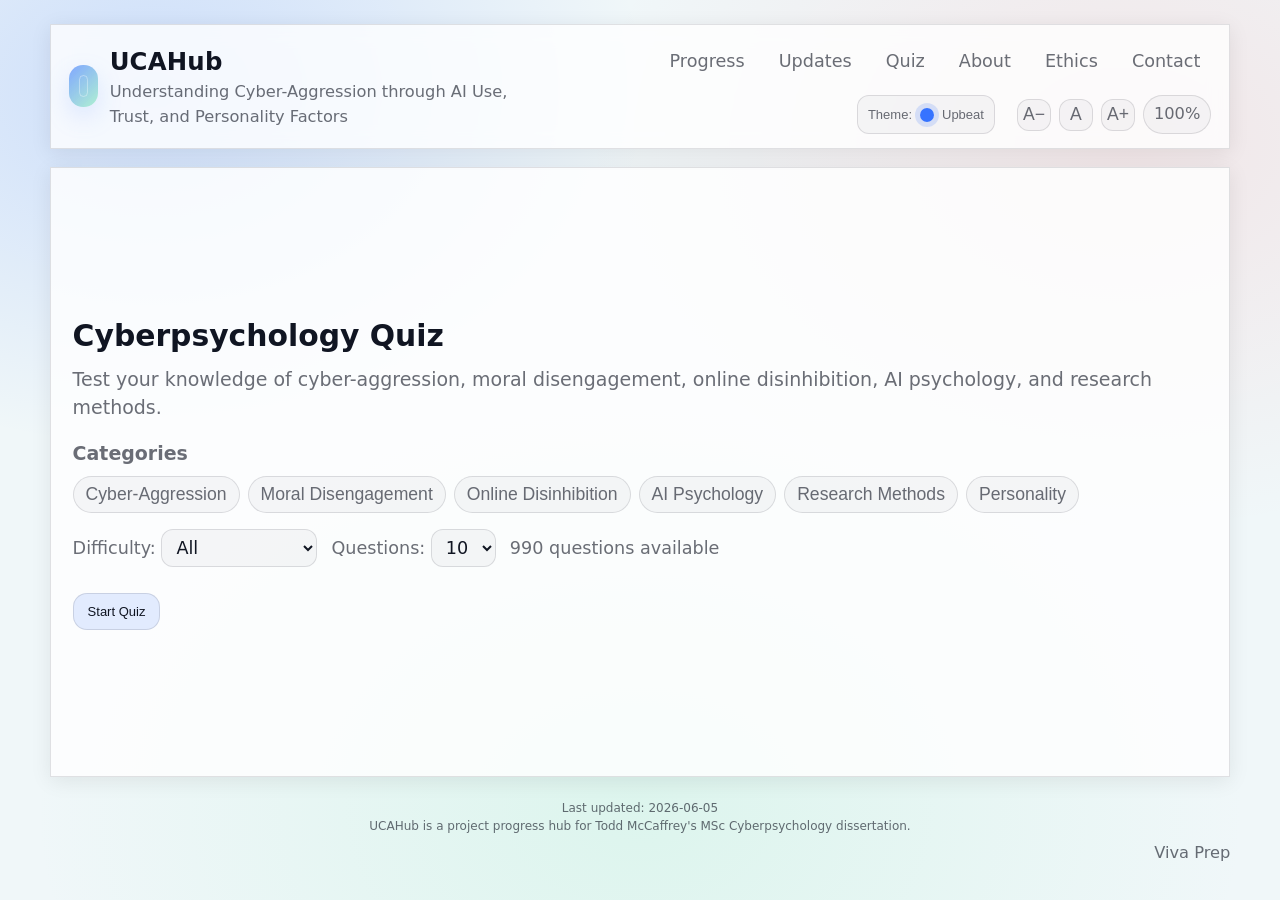
==== quiz/index.html @ efbc4392 "Quiz: card fills full viewport height + larger fluid fonts Centering still left dead space. Make the" ====
<!doctype html>
<html lang="en">
<head>
  <meta charset="utf-8">
  <meta name="viewport" content="width=device-width, initial-scale=1">
  <meta name="description" content="UCAHub Cyberpsychology Quiz — test your knowledge of cyber-aggression, moral disengagement, online disinhibition, and research methods.">
  <title>Quiz — UCAHub</title>
  <link rel="stylesheet" href="/assets/style.css">
  <script src="/assets/app.js" defer></script>
  <script src="/quiz/prep-quiz.js" defer></script>
  <script src="/quiz/viva-quiz.js" defer></script>
  <script src="/quiz/viva-canonical.js" defer></script>
  <style>
    /* ==================== QUIZ STYLES ==================== */
    /* Stretch the quiz to fill the window — no fixed column cap. */
    .container{max-width:96vw}

    /* Fill the full viewport height: header pinned top, footer bottom,
       quiz card stretches to fill the space between, content centred inside. */
    .dim-wrap{min-height:100vh; display:flex; flex-direction:column}
    .dim-wrap > main{flex:1 1 auto; display:flex}
    .quiz-wrap{width:100%; margin-top:0; display:flex; flex-direction:column}

    .quiz-wrap{
      margin-top:18px;
      padding:24px 22px;
      border-radius:var(--radius);
      border:1px solid var(--line);
      background:var(--card);
      box-shadow:var(--shadow);
    }
    .quiz-wrap h2{margin:0 0 6px;font-size:1.375rem}
    .quiz-wrap p.subtitle{margin:0 0 18px;color:var(--muted);font-size:0.875rem}

    /* Viva banner */
    .viva-banner{
      display:none;
      margin-bottom:16px;
      padding:10px 14px;
      border-radius:14px;
      background:linear-gradient(135deg,rgba(151,237,195,.15),rgba(122,162,255,.10));
      border-left:4px solid rgba(151,237,195,.8);
      font-size:0.875rem;
      color:var(--text);
    }
    .viva-banner.active{display:block}

    /* Category chips */
    .chip-group{
      display:flex;flex-wrap:wrap;gap:8px;margin-bottom:16px;
    }
    .chip{
      padding:7px 12px;
      border-radius:999px;
      border:1px solid var(--control-border);
      background:var(--control-bg);
      color:var(--muted);
      font-size:0.8125rem;
      cursor:pointer;
      user-select:none;
      transition:background .15s,color .15s,border-color .15s;
    }
    .chip:hover{
      color:var(--text);
      border-color:var(--control-hover-border);
      background:var(--control-hover-bg);
    }
    .chip.selected{
      background:var(--btn-bg);
      border-color:var(--accent);
      color:var(--text);
    }

    /* Filter row */
    .filter-row{
      display:flex;flex-wrap:wrap;gap:14px;align-items:center;margin-bottom:18px;
    }
    .filter-row label{
      font-size:0.8125rem;color:var(--muted);
    }
    .filter-row select{
      padding:7px 10px;
      border-radius:12px;
      border:1px solid var(--control-border);
      background:var(--control-bg);
      color:var(--text);
      font-size:0.8125rem;
      cursor:pointer;
      font-family:inherit;
    }
    .filter-row select:focus{
      outline:2px solid rgba(122,162,255,.55);
      outline-offset:2px;
    }

    /* Start / action buttons */
    .quiz-actions{
      display:flex;flex-wrap:wrap;gap:10px;margin-top:8px;
    }

    /* Progress bar */
    .progress-bar-wrap{
      margin-bottom:18px;
    }
    .progress-info{
      display:flex;justify-content:space-between;align-items:center;
      margin-bottom:6px;font-size:0.8125rem;color:var(--muted);
    }
    .progress-track{
      height:6px;
      border-radius:999px;
      background:var(--control-bg);
      border:1px solid var(--control-border);
      overflow:hidden;
    }
    .progress-fill{
      height:100%;
      border-radius:999px;
      background:var(--accent);
      transition:width .3s ease;
    }

    /* Question */
    .question-text{
      font-size:1.125rem;
      line-height:1.5;
      margin:0 0 18px;
      color:var(--text);
    }
    .question-meta{
      display:flex;flex-wrap:wrap;gap:8px;margin-bottom:14px;
    }
    .q-badge{
      font-size:11px;padding:4px 8px;border-radius:999px;
      border:1px solid var(--control-border);
      background:var(--control-bg);color:var(--muted);
    }

    /* Answer options */
    .options-list{
      list-style:none;padding:0;margin:0 0 4px;
      display:flex;flex-direction:column;gap:8px;
    }
    .option-btn{
      display:block;width:100%;text-align:left;
      padding:12px 14px;
      border-radius:14px;
      border:1px solid var(--control-border);
      background:var(--control-bg);
      color:var(--text);
      font-size:0.9375rem;
      cursor:pointer;
      font-family:inherit;
      line-height:1.4;
      transition:background .15s,border-color .15s;
    }
    .option-btn:hover:not(.locked){
      background:var(--control-hover-bg);
      border-color:var(--control-hover-border);
    }
    .option-btn.correct{
      background:rgba(151,237,195,.15);
      border-color:rgba(151,237,195,.5);
      color:var(--text);
    }
    .option-btn.incorrect{
      background:rgba(255,80,80,.12);
      border-color:rgba(255,80,80,.4);
      color:var(--text);
    }
    .option-btn.locked{cursor:default}

    /* Short answer */
    .short-answer-wrap{margin-bottom:4px}
    .short-answer-note{
      font-size:0.8125rem;color:var(--muted);margin:0 0 12px;
      font-style:italic;
    }

    /* Feedback card */
    .feedback-card{
      margin-top:16px;
      padding:16px 18px;
      border-radius:14px;
      border:1px solid var(--line);
      background:var(--control-bg);
    }
    .feedback-card .result-icon{
      font-size:1.25rem;margin-bottom:6px;display:block;
    }
    .feedback-card .explanation{
      font-size:0.875rem;color:var(--muted);line-height:1.5;
      margin:8px 0;
    }
    .feedback-card .reference{
      font-size:0.75rem;color:var(--muted);font-style:italic;
      margin:8px 0 0;opacity:.8;
    }

    /* Results screen */
    .results-header{
      text-align:center;margin-bottom:24px;
    }
    .score-big{
      font-size:3rem;font-weight:700;color:var(--text);
      line-height:1.1;
    }
    .score-label{
      font-size:0.875rem;color:var(--muted);margin-top:4px;
    }
    .breakdown{
      margin:0 0 20px;
    }
    .breakdown h3{
      margin:0 0 10px;font-size:1rem;color:var(--text);
    }
    .breakdown-list{
      list-style:none;padding:0;margin:0;
      display:flex;flex-direction:column;gap:6px;
    }
    .breakdown-item{
      display:flex;justify-content:space-between;align-items:center;
      padding:8px 12px;
      border-radius:12px;
      border:1px solid var(--control-border);
      background:var(--control-bg);
      font-size:0.8125rem;
    }
    .breakdown-item .cat-name{color:var(--text);text-transform:capitalize}
    .breakdown-item .cat-score{color:var(--muted)}

    /* Mastery tracker */
    .mastery-card{
      margin-top:18px;
      padding:14px 16px;
      border-radius:14px;
      border:1px solid var(--control-border);
      background:var(--control-bg);
    }
    .mastery-card h4{margin:0 0 8px;font-size:0.875rem;color:var(--text)}
    .mastery-stats{
      display:flex;flex-wrap:wrap;gap:12px;margin-bottom:10px;
      font-size:0.8125rem;color:var(--muted);
    }
    .mastery-stats span{display:flex;align-items:center;gap:4px}
    .mastery-stats strong{color:var(--text)}
    .mastery-bar-track{
      height:8px;border-radius:999px;
      background:var(--control-bg);border:1px solid var(--control-border);
      overflow:hidden;margin-bottom:6px;
    }
    .mastery-bar-fill{
      height:100%;border-radius:999px;
      background:linear-gradient(90deg,var(--accent),rgba(151,237,195,.8));
      transition:width .4s ease;
    }
    .mastery-estimate{
      font-size:0.75rem;color:var(--muted);font-style:italic;
    }
    .mastery-reset{
      font-size:0.75rem;color:var(--muted);
      background:none;border:none;cursor:pointer;
      font-family:inherit;text-decoration:underline;
      padding:0;margin-top:6px;
    }
    .mastery-reset:hover{color:var(--text)}

    /* Screen visibility — active screen grows to fill the card and centres
       its content vertically so sparse screens still use the full height. */
    .screen{display:none}
    .screen.active{display:flex; flex-direction:column; justify-content:center; flex:1 1 auto}

    /* Viva footer link */
    .viva-link{
      display:inline-flex;align-items:center;gap:6px;
      font-size:0.75rem;color:var(--muted);
      text-decoration:none;cursor:pointer;
      padding:4px 0;
      border:none;background:none;
      font-family:inherit;
    }
    .viva-link:hover{color:var(--text)}
    .footer-right{
      display:flex;justify-content:flex-end;
      margin-top:4px;
    }


  </style>
</head>
<body>
  <div class="container dim-wrap">
    <header class="header">
      <a class="brand" href="/"><div class="logo" aria-hidden="true"></div>
        <div><h1 data-site-name>UCAHub</h1><p data-tagline>Understanding Cyber-Aggression through AI Use, Trust, and Personality Factors</p></div>
      </a>
      <nav class="nav" aria-label="Primary">
        <a href="/progress.html">Progress</a>
        <a href="/updates.html">Updates</a>
        <a href="/quiz/">Quiz</a>
        <a href="/about.html">About</a>
        <a href="/ethics.html">Ethics</a>
        <a href="/contact.html">Contact</a>
        <button class="theme-toggle" id="themeToggle" type="button" aria-label="Theme toggle">
          Theme: <span class="theme-icon" aria-hidden="true"></span><span data-theme-label>Dark</span>
        </button>
        <span class="font-controls" aria-label="Text size controls">
          <button class="fc-btn" id="fontDec" type="button" title="Smaller text">A−</button>
          <button class="fc-btn" id="fontReset" type="button" title="Reset text size">A</button>
          <button class="fc-btn" id="fontInc" type="button" title="Larger text">A+</button>
          <span class="fc-label" id="fontLabel">100%</span>
        </span>
      </nav>
    </header>

    <main>
      <div class="quiz-wrap">
        <!-- Viva banner (hidden by default) -->
        <div class="viva-banner" id="vivaBanner">
          Viva Preparation Mode — These questions reflect your specific dissertation findings.
        </div>

        <!-- ===== HOME SCREEN ===== -->
        <div class="screen active" id="screenHome">
          <h2 id="quizTitle">Cyberpsychology Quiz</h2>
          <p class="subtitle">Test your knowledge of cyber-aggression, moral disengagement, online disinhibition, AI psychology, and research methods.</p>

          <h3 style="margin:0 0 8px;font-size:0.875rem;color:var(--muted)">Categories</h3>
          <div class="chip-group" id="categoryChips"></div>

          <div class="filter-row">
            <label>Difficulty:
              <select id="difficultyFilter">
                <option value="all">All</option>
                <option value="1">Beginner</option>
                <option value="2">Intermediate</option>
                <option value="3">Advanced</option>
              </select>
            </label>
            <label>Questions:
              <select id="countFilter">
                <option value="5">5</option>
                <option value="10" selected>10</option>
                <option value="20">20</option>
                <option value="50">50</option>
                <option value="0">All</option>
              </select>
            </label>
            <span id="availableCount" style="font-size:0.8125rem;color:var(--muted)"></span>
          </div>

          <div class="quiz-actions">
            <button class="btn" id="btnStart" type="button">Start Quiz</button>
          </div>

          <!-- Mastery tracker on home screen -->
          <div class="mastery-card" id="masteryHome" style="display:none">
            <h4>Cumulative Mastery</h4>
            <div class="mastery-stats">
              <span><strong id="mhCorrect">0</strong> correct</span>
              <span><strong id="mhTotal">0</strong> attempted</span>
              <span><strong id="mhStreak">0</strong> streak</span>
              <span><strong id="mhUnique">0</strong> unique</span>
            </div>
            <div class="mastery-bar-track"><div class="mastery-bar-fill" id="mhBar" style="width:0%"></div></div>
            <div class="mastery-estimate" id="mhEstimate"></div>
            <button class="mastery-reset" id="btnResetMastery" type="button">Reset stats</button>
          </div>
        </div>

        <!-- ===== QUESTION SCREEN ===== -->
        <div class="screen" id="screenQuestion">
          <div class="progress-bar-wrap">
            <div class="progress-info">
              <span id="progressText">Question 1 of 10</span>
              <span id="scoreText">Score: 0</span>
            </div>
            <div class="progress-track">
              <div class="progress-fill" id="progressFill" style="width:0%"></div>
            </div>
          </div>

          <div class="question-meta" id="questionMeta"></div>
          <p class="question-text" id="questionText"></p>

          <!-- MCQ / True-False options -->
          <ul class="options-list" id="optionsList"></ul>

          <!-- Short answer (viva) -->
          <div class="short-answer-wrap" id="shortAnswerWrap" style="display:none">
            <p class="short-answer-note">This is an open-ended question. Think through your answer, then reveal the model response below.</p>
            <button class="btn secondary" id="btnReveal" type="button">Reveal Model Answer</button>
          </div>

          <!-- Feedback -->
          <div class="feedback-card" id="feedbackCard" style="display:none">
            <span class="result-icon" id="resultIcon"></span>
            <p class="explanation" id="explanationText"></p>
            <p class="reference" id="referenceText"></p>
          </div>

          <div class="quiz-actions" id="nextWrap" style="display:none;margin-top:14px">
            <button class="btn" id="btnNext" type="button">Next Question</button>
          </div>
        </div>

        <!-- ===== RESULTS SCREEN ===== -->
        <div class="screen" id="screenResults">
          <div class="results-header">
            <div class="score-big" id="finalScore">0%</div>
            <div class="score-label" id="finalLabel">0 of 0 correct</div>
          </div>
          <div class="breakdown">
            <h3>Category Breakdown</h3>
            <ul class="breakdown-list" id="breakdownList"></ul>
          </div>
          <!-- Mastery tracker on results screen -->
          <div class="mastery-card" id="masteryResults">
            <h4>Cumulative Mastery</h4>
            <div class="mastery-stats">
              <span><strong id="mrCorrect">0</strong> correct</span>
              <span><strong id="mrTotal">0</strong> attempted</span>
              <span><strong id="mrStreak">0</strong> streak</span>
              <span><strong id="mrUnique">0</strong> unique</span>
            </div>
            <div class="mastery-bar-track"><div class="mastery-bar-fill" id="mrBar" style="width:0%"></div></div>
            <div class="mastery-estimate" id="mrEstimate"></div>
          </div>

          <div class="quiz-actions" style="margin-top:14px">
            <button class="btn" id="btnRetry" type="button">Try Again</button>
            <button class="btn secondary" id="btnHome" type="button">Change Settings</button>
          </div>
        </div>
      </div>

    </main>

    <footer class="footer">
      <span id="lastUpdated"></span>
      <div>UCAHub is a project progress hub for Todd McCaffrey's MSc Cyberpsychology dissertation.</div>
      <div class="footer-right">
        <button class="viva-link" id="vivaToggle" type="button">Viva Prep</button>
      </div>
    </footer>
  </div>


  <script>
  (function(){
    "use strict";

    // ── Config ──
    const CATEGORY_LABELS = {
      "cyber-aggression": "Cyber-Aggression",
      "moral-disengagement": "Moral Disengagement",
      "online-disinhibition": "Online Disinhibition",
      "ai-psychology": "AI Psychology",
      "research-methods": "Research Methods",
      "personality": "Personality",
      "viva-specific": "Viva-Specific",
      "viva-canonical": "Viva (Canonical)"
    };
    const DIFFICULTY_LABELS = {1:"Beginner",2:"Intermediate",3:"Advanced"};

    // ── State ──
    let vivaMode = false;
    let selectedCategories = new Set();
    let quizQuestions = [];
    let currentIndex = 0;
    let score = 0;
    let answers = []; // {category, correct:bool}
    let answered = false;

    // ── DOM refs ──
    const $ = id => document.getElementById(id);
    const screenHome = $("screenHome");
    const screenQuestion = $("screenQuestion");
    const screenResults = $("screenResults");

    function showScreen(screen){
      [screenHome, screenQuestion, screenResults].forEach(s=>s.classList.remove("active"));
      screen.classList.add("active");
    }

    // ── Categories ──
    function getAvailableCategories(){
      const cats = new Set();
      getFilteredBank().forEach(q=>cats.add(q.category));
      return [...cats];
    }

    function getAllCategories(){
      const cats = new Set();
      QUIZ_QUESTIONS.forEach(q=>{
        if(q.mode === "viva" && !vivaMode) return;
        cats.add(q.category);
      });
      return [...cats].sort((a,b)=>{
        const order = Object.keys(CATEGORY_LABELS);
        return order.indexOf(a) - order.indexOf(b);
      });
    }

    function renderCategoryChips(){
      const container = $("categoryChips");
      container.innerHTML = "";
      const cats = getAllCategories();
      cats.forEach(cat=>{
        const chip = document.createElement("button");
        chip.type = "button";
        chip.className = "chip" + (selectedCategories.has(cat) ? " selected" : "");
        chip.textContent = CATEGORY_LABELS[cat] || cat;
        chip.addEventListener("click",()=>{
          if(selectedCategories.has(cat)){
            selectedCategories.delete(cat);
            chip.classList.remove("selected");
          }else{
            selectedCategories.add(cat);
            chip.classList.add("selected");
          }
          updateAvailableCount();
        });
        container.appendChild(chip);
      });
    }

    // ── Filtering ──
    function getFilteredBank(){
      const diff = $("difficultyFilter").value;
      return QUIZ_QUESTIONS.filter(q=>{
        if(q.mode === "viva" && !vivaMode) return false;
        if(diff !== "all" && q.difficulty !== Number(diff)) return false;
        if(selectedCategories.size > 0 && !selectedCategories.has(q.category)) return false;
        return true;
      });
    }

    function updateAvailableCount(){
      const filtered = getFilteredBank();
      $("availableCount").textContent = filtered.length + " question" + (filtered.length===1?"":"s") + " available";
    }

    // ── Shuffle ──
    function shuffle(arr){
      const a = [...arr];
      for(let i=a.length-1;i>0;i--){
        const j = Math.floor(Math.random()*(i+1));
        [a[i],a[j]]=[a[j],a[i]];
      }
      return a;
    }

    // ── Start Quiz ──
    function startQuiz(){
      const filtered = getFilteredBank();
      if(filtered.length === 0) return;
      const count = Number($("countFilter").value);
      const shuffled = shuffle(filtered);
      quizQuestions = count > 0 ? shuffled.slice(0, count) : shuffled;
      currentIndex = 0;
      score = 0;
      answers = [];
      showScreen(screenQuestion);
      renderQuestion();
    }

    // ── Render Question ──
    function renderQuestion(){
      answered = false;
      const q = quizQuestions[currentIndex];
      const total = quizQuestions.length;

      // Progress
      $("progressText").textContent = "Question " + (currentIndex+1) + " of " + total;
      $("scoreText").textContent = "Score: " + score;
      $("progressFill").style.width = ((currentIndex/total)*100) + "%";

      // Meta badges
      const meta = $("questionMeta");
      meta.innerHTML = "";
      const catBadge = document.createElement("span");
      catBadge.className = "q-badge";
      catBadge.textContent = CATEGORY_LABELS[q.category] || q.category;
      meta.appendChild(catBadge);
      const diffBadge = document.createElement("span");
      diffBadge.className = "q-badge";
      diffBadge.textContent = DIFFICULTY_LABELS[q.difficulty] || "";
      meta.appendChild(diffBadge);

      // Question text
      $("questionText").textContent = q.question;

      // Options
      const optList = $("optionsList");
      optList.innerHTML = "";
      const saWrap = $("shortAnswerWrap");

      if(q.type === "shortanswer"){
        optList.style.display = "none";
        saWrap.style.display = "block";
        $("btnReveal").onclick = ()=> showShortAnswerFeedback(q);
      } else {
        optList.style.display = "";
        saWrap.style.display = "none";
        // Shuffle options so correct answer isn't always in the same position
        const indexed = q.options.map((opt, i)=>({text:opt, origIndex:i}));
        const shuffledOpts = shuffle(indexed);
        shuffledOpts.forEach(opt=>{
          const li = document.createElement("li");
          const btn = document.createElement("button");
          btn.type = "button";
          btn.className = "option-btn";
          btn.textContent = opt.text;
          btn.addEventListener("click",()=> handleShuffledAnswer(opt.origIndex, q, optList, shuffledOpts));
          li.appendChild(btn);
          optList.appendChild(li);
        });
      }

      // Hide feedback & next
      $("feedbackCard").style.display = "none";
      $("nextWrap").style.display = "none";
    }

    // ── Handle MCQ/TF Answer (with shuffled options) ──
    function handleShuffledAnswer(selectedOrigIndex, q, optList, shuffledOpts){
      if(answered) return;
      answered = true;
      const isCorrect = selectedOrigIndex === q.correct;
      if(isCorrect) score++;
      answers.push({category: q.category, correct: isCorrect});

      // Highlight based on shuffled positions
      const buttons = optList.querySelectorAll(".option-btn");
      buttons.forEach((btn, displayIdx)=>{
        btn.classList.add("locked");
        const origIdx = shuffledOpts[displayIdx].origIndex;
        if(origIdx === q.correct) btn.classList.add("correct");
        if(origIdx === selectedOrigIndex && !isCorrect) btn.classList.add("incorrect");
      });

      showFeedback(q, isCorrect);
    }

    // ── Show Feedback ──
    function showFeedback(q, isCorrect){
      const card = $("feedbackCard");
      card.style.display = "block";
      if(isCorrect !== null){
        $("resultIcon").textContent = isCorrect ? "Correct" : "Incorrect";
        $("resultIcon").style.color = isCorrect ? "rgba(151,237,195,.95)" : "rgba(255,80,80,.9)";
      } else {
        $("resultIcon").textContent = "Model Answer";
        $("resultIcon").style.color = "var(--accent)";
      }
      $("explanationText").textContent = q.explanation;
      $("referenceText").textContent = q.reference ? q.reference : "";
      $("nextWrap").style.display = "flex";
      $("scoreText").textContent = "Score: " + score;
    }

    function showShortAnswerFeedback(q){
      if(answered) return;
      answered = true;
      answers.push({category: q.category, correct: null});
      showFeedback(q, null);
    }

    // ── Next Question ──
    function nextQuestion(){
      currentIndex++;
      if(currentIndex >= quizQuestions.length){
        showResults();
      } else {
        renderQuestion();
      }
    }

    // ── Results ──
    function showResults(){
      showScreen(screenResults);
      $("progressFill").style.width = "100%";

      // Count scored questions (exclude short answer)
      const scored = answers.filter(a=>a.correct !== null);
      const correct = scored.filter(a=>a.correct).length;
      const total = scored.length;
      const pct = total > 0 ? Math.round((correct/total)*100) : 0;

      $("finalScore").textContent = pct + "%";
      $("finalLabel").textContent = correct + " of " + total + " correct" +
        (answers.length > total ? " (" + (answers.length - total) + " open-ended)" : "");

      // Category breakdown
      const cats = {};
      answers.forEach(a=>{
        if(!cats[a.category]) cats[a.category] = {correct:0, total:0, open:0};
        if(a.correct === null){
          cats[a.category].open++;
        } else {
          cats[a.category].total++;
          if(a.correct) cats[a.category].correct++;
        }
      });

      const list = $("breakdownList");
      list.innerHTML = "";
      Object.keys(cats).sort().forEach(cat=>{
        const c = cats[cat];
        const li = document.createElement("li");
        li.className = "breakdown-item";
        const label = CATEGORY_LABELS[cat] || cat;
        let scoreStr = c.total > 0 ? c.correct + "/" + c.total : "";
        if(c.open > 0) scoreStr += (scoreStr ? " + " : "") + c.open + " open";
        li.innerHTML = '<span class="cat-name">' + label + '</span><span class="cat-score">' + scoreStr + '</span>';
        list.appendChild(li);
      });

      // Record and show cumulative mastery
      const m = recordMasteryResults();
      renderMasteryCard("mr", m);
    }

    // ── Mastery Tracking (localStorage) ──
    const MASTERY_KEY = "ucahub_quiz_mastery";

    function loadMastery(){
      try {
        const raw = localStorage.getItem(MASTERY_KEY);
        if(!raw) return {correct:0, total:0, streak:0, uniqueIds:[]};
        const m = JSON.parse(raw);
        // ensure all fields exist
        return {
          correct: m.correct || 0,
          total: m.total || 0,
          streak: m.streak || 0,
          uniqueIds: m.uniqueIds || []
        };
      } catch(e){
        return {correct:0, total:0, streak:0, uniqueIds:[]};
      }
    }

    function saveMastery(m){
      localStorage.setItem(MASTERY_KEY, JSON.stringify(m));
    }

    function resetMastery(){
      localStorage.removeItem(MASTERY_KEY);
      renderMasteryHome();
    }

    function recordMasteryResults(){
      const m = loadMastery();
      // Process scored answers from this quiz
      const scored = answers.filter(a => a.correct !== null);
      let allCorrect = true;
      scored.forEach((a, i) => {
        m.total++;
        if(a.correct){
          m.correct++;
          m.streak++;
        } else {
          m.streak = 0;
          allCorrect = false;
        }
      });
      // Track unique question IDs answered correctly
      quizQuestions.forEach((q, i) => {
        if(i < answers.length && answers[i].correct === true){
          if(!m.uniqueIds.includes(q.id)) m.uniqueIds.push(q.id);
        }
      });
      saveMastery(m);
      return m;
    }

    function getMasteryEstimate(m){
      const n = m.correct;
      const wrong = m.total - m.correct;
      const totalBank = QUIZ_QUESTIONS.filter(q => q.mode !== "viva" && q.type !== "shortanswer").length;

      if(m.total === 0) return "";

      const pct = Math.round((m.correct / m.total) * 100);
      let estimate = "Accuracy: " + pct + "%. ";

      if(wrong === 0 && n >= 3){
        // Rule of Three: 95% confident error rate < 3/n
        const maxErrorRate = 3 / n;
        const estCorrect = Math.round((1 - maxErrorRate) * 100);
        const estWrong = Math.round(maxErrorRate * totalBank);
        estimate += "With " + n + " correct and 0 wrong, you can be 95% confident you'd get at least " + estCorrect + "% right (" + Math.max(0, totalBank - estWrong) + " of " + totalBank + " in the bank).";
      } else if(m.total >= 5){
        const p = m.correct / m.total;
        const expected = Math.round(p * totalBank);
        estimate += "At this rate, you'd likely get ~" + expected + " of " + totalBank + " questions in the bank.";
      }

      if(m.streak >= 10){
        estimate += " Current streak: " + m.streak + " in a row!";
      }

      return estimate;
    }

    function renderMasteryCard(prefix, m){
      const totalBank = QUIZ_QUESTIONS.filter(q => q.mode !== "viva" && q.type !== "shortanswer").length;
      $(prefix + "Correct").textContent = m.correct;
      $(prefix + "Total").textContent = m.total;
      $(prefix + "Streak").textContent = m.streak;
      $(prefix + "Unique").textContent = m.uniqueIds.length + "/" + totalBank;
      // Bar = unique coverage of the bank
      const coverage = totalBank > 0 ? Math.round((m.uniqueIds.length / totalBank) * 100) : 0;
      $(prefix + "Bar").style.width = coverage + "%";
      $(prefix + "Estimate").textContent = getMasteryEstimate(m);
    }

    function renderMasteryHome(){
      const m = loadMastery();
      const card = $("masteryHome");
      if(m.total === 0){
        card.style.display = "none";
        return;
      }
      card.style.display = "block";
      renderMasteryCard("mh", m);
    }

    // ── Viva Mode ──
    function toggleVivaMode(){
      vivaMode = !vivaMode;
      $("vivaBanner").classList.toggle("active", vivaMode);
      $("quizTitle").textContent = vivaMode ? "Viva Preparation Mode" : "Cyberpsychology Quiz";
      $("vivaToggle").textContent = vivaMode ? "Exit Viva Mode" : "Viva Prep";
      selectedCategories.clear();
      renderCategoryChips();
      updateAvailableCount();
    }

    // ── Wire up ──
    document.addEventListener("DOMContentLoaded",()=>{
      renderCategoryChips();
      updateAvailableCount();
      renderMasteryHome();

      $("difficultyFilter").addEventListener("change", updateAvailableCount);
      $("countFilter").addEventListener("change", updateAvailableCount);

      $("btnStart").addEventListener("click", startQuiz);
      $("btnNext").addEventListener("click", nextQuestion);
      $("btnRetry").addEventListener("click",()=>{
        startQuiz();
      });
      $("btnHome").addEventListener("click",()=>{
        showScreen(screenHome);
        updateAvailableCount();
        renderMasteryHome();
      });
      $("btnResetMastery").addEventListener("click",()=>{
        if(confirm("Reset all cumulative quiz stats?")) resetMastery();
      });

      // Viva
      $("vivaToggle").addEventListener("click", toggleVivaMode);
    });
  })();
  </script>
</body>
</html>
---- assets/style.css ----
:root{
  /* ATU-derived harmony palette */
  --atu-teal: #005B5E;
  --atu-navy: #001A79;
  --atu-orange: #FF791E;
  --atu-sky: #7BB9CB;
  --atu-mist: #F0F7F9;
  --atu-mint: #ACE6BD;
  --atu-purple: #4D0857;

  /* Dark theme defaults */
  --bg: #0d0f14;
  --text: #e9eef7;
  --muted: rgba(233,238,247,.62);
  --accent: rgba(122,162,255,.95);
  --card: rgba(17,19,26,.72);
  --line: rgba(255,255,255,.12);
  --shadow: 0 8px 32px rgba(0,0,0,.35);
  --strong: rgba(233,238,247,.92);
  --strong-muted: rgba(233,238,247,.72);
  --btn-bg: rgba(122,162,255,.14);
  --btn-hover: rgba(122,162,255,.22);
  --btn-secondary: rgba(255,255,255,.05);
  --btn-secondary-hover: rgba(255,255,255,.08);
  --control-bg: rgba(255,255,255,.04);
  --control-border: rgba(255,255,255,.14);
  --control-hover-bg: rgba(255,255,255,.06);
  --control-hover-border: rgba(255,255,255,.18);
}

*{box-sizing:border-box}
html,body{height:100%}
body{
  margin:0;
  font-family: ui-sans-serif, system-ui, -apple-system, Segoe UI, Roboto, Helvetica, Arial, "Apple Color Emoji","Segoe UI Emoji";
  background: radial-gradient(1200px 800px at 15% 10%, rgba(122,162,255,.18), transparent 55%),
              radial-gradient(1000px 700px at 85% 15%, rgba(151,237,195,.10), transparent 60%),
              var(--bg);
  color:var(--text);
  line-height:1.5;
}

a{color:inherit}
.container{max-width:980px; margin:0 auto; padding:24px}
.header{
  display:flex; align-items:center; justify-content:space-between;
  gap:18px; padding:14px 18px; border:1px solid var(--line);
  border-radius:var(--radius); background:var(--card); backdrop-filter: blur(10px);
  box-shadow: var(--shadow);
}
.brand{display:flex; gap:12px; align-items:center; text-decoration:none}
.logo{
  width:42px; height:42px; border-radius:14px;
  background: linear-gradient(135deg, rgba(122,162,255,.95), rgba(151,237,195,.75));
  box-shadow: 0 10px 25px rgba(122,162,255,.22);
  position:relative;
}
.logo:after{
  content:""; position:absolute; inset:10px; border-radius:10px;
  border:1px solid rgba(255,255,255,.35);
}
.brand h1{margin:0; font-size:18px; letter-spacing:.2px}
.brand p{margin:0; color:var(--muted); font-size:12px}
.nav{display:flex; gap:12px; flex-wrap:wrap; justify-content:flex-end}
.nav a{
  text-decoration:none; font-size:13px; color:var(--muted);
  padding:8px 10px; border-radius:12px; border:1px solid transparent;
}
.nav a:hover{color:var(--text); border-color:var(--control-hover-border); background:var(--control-bg)}

.hero{
  margin-top:18px;
  padding:28px 22px;
  border-radius:var(--radius);
  border:1px solid var(--line);
  background:var(--card);
  box-shadow: var(--shadow);
}
.kicker{display:inline-flex; gap:10px; align-items:center; color:var(--muted); font-size:13px}
.pill{
  display:inline-flex; align-items:center; gap:8px;
  padding:6px 10px; border-radius:999px; border:1px solid var(--control-border);
  background:var(--control-bg);
}
.dot{width:8px; height:8px; border-radius:50%; background:rgba(151,237,195,.95); box-shadow:0 0 0 6px rgba(151,237,195,.12)}

.hero h2{margin:12px 0 8px; font-size:34px; line-height:1.15}
.hero p{margin:0; color:var(--muted); max-width:72ch}

.grid{
  display:grid;
  grid-template-columns: repeat(12, 1fr);
  gap:14px;
  margin-top:14px;
}
.card{
  grid-column: span 6;
  padding:16px 16px;
  border-radius:var(--radius);
  border:1px solid var(--line);
  background:var(--card);
  box-shadow: var(--shadow);
  min-height:120px;
}
.card h3{margin:0 0 6px; font-size:16px}
.card p{margin:0; color:var(--muted); font-size:13px}
.card .meta{margin-top:10px; font-size:12px; color:rgba(233,238,247,.75)}
@media (max-width:860px){
  .card{grid-column: span 12}
  .hero h2{font-size:28px}
}

.btnrow{display:flex; gap:10px; flex-wrap:wrap; margin-top:14px}
.btn{
  display:inline-flex; align-items:center; justify-content:center; gap:10px;
  text-decoration:none;
  padding:10px 14px;
  border-radius:14px;
  border:1px solid var(--control-border);
  background:var(--btn-bg);
  color:var(--text);
  font-size:13px;
}
.btn:hover{background:var(--btn-hover)}
.btn.secondary{background:var(--btn-secondary)}
.btn.secondary:hover{background:var(--btn-secondary-hover)}
.btn.ghost{background:transparent}
.btn.ghost:hover{background:var(--control-bg)}
.btn[aria-disabled="true"]{
  opacity:.38;
  filter: grayscale(1);
  cursor:not-allowed;
  pointer-events:none;
}

.footer{
  margin:22px 0 10px;
  color:var(--muted);
  font-size:12px;
  text-align:center;
}

.notice{
  margin-top:12px;
  padding:10px 12px;
  border-radius:14px;
  border:1px solid var(--control-border);
  background:var(--control-bg);
  color:var(--muted);
  font-size:13px;
}
.notice strong{color:var(--text)}

.content{
  margin-top:14px;
  padding:18px 18px;
  border-radius:var(--radius);
  border:1px solid var(--line);
  background:var(--card);
  box-shadow: var(--shadow);
}
.content h2{margin:6px 0 10px; font-size:22px}
.content h3{margin:18px 0 8px; font-size:16px}
.content p, .content li{color:var(--muted)}
.content a{color:var(--accent)}
.content code{background:var(--control-bg); padding:2px 6px; border-radius:8px; border:1px solid var(--control-border)}

.progress{
  list-style:none; padding:0; margin:12px 0 0;
  display:grid; grid-template-columns: repeat(12, 1fr); gap:10px;
}
.progress li{
  grid-column: span 6;
  border:1px solid var(--control-border);
  background:var(--control-bg);
  border-radius:16px;
  padding:12px 12px;
}
.progress .stage{display:flex; align-items:center; justify-content:space-between; gap:10px}
.badge{
  font-size:11px; padding:5px 8px; border-radius:999px;
  border:1px solid var(--control-border);
  background:var(--control-bg);
  color:var(--muted);
  white-space:nowrap;
}
.badge.done{background:rgba(151,237,195,.10); border-color:rgba(151,237,195,.26)}
.badge.now{background:rgba(255,80,80,.10); border-color:rgba(255,80,80,.35)}
.badge.next{background:rgba(255,226,123,.10); border-color:rgba(255,226,123,.26)}
@media (max-width:860px){
  .progress li{grid-column: span 12}
}

/* "Dark until live" overlay */
.prelive #preliveOverlay{
  display:block;
}
#preliveOverlay{
  display:none;
  position:fixed;
  inset:0;
  background:rgba(0,0,0,.35);
  z-index:999;
  pointer-events:none;
}
.prelive .dim-wrap{
  filter: grayscale(.55) brightness(.88);
}
.prelive .pill .dot{background:rgba(255,226,123,.95); box-shadow:0 0 0 6px rgba(255,226,123,.12)}


/* Thermometer (metric) */
.thermo{
  --fill: 0%;
  width:86px;
  position:relative;
  padding-bottom:92px;
}
.thermo .tube{
  width:46px;
  height:360px;
  margin:0 auto;
  border-radius:999px;
  border:2px solid rgba(180,180,180,.4);
  background: linear-gradient(to bottom, 
    rgba(255,255,255,.95) 0%, 
    rgba(245,245,245,.9) 50%,
    rgba(240,240,240,.85) 100%);
  overflow:hidden;
  box-shadow: 
    inset 2px 0 8px rgba(0,0,0,.08),
    inset -2px 0 8px rgba(255,255,255,.5),
    0 14px 40px rgba(0,0,0,.22);
  position:relative;
}

/* Tick marks on the tube */
.thermo .tube::before{
  content:"";
  position:absolute;
  top:10%;
  bottom:10%;
  right:6px;
  width:8px;
  background-image: repeating-linear-gradient(
    to bottom,
    transparent 0px,
    transparent 8px,
    rgba(150,150,150,.4) 8px,
    rgba(150,150,150,.4) 10px
  );
  z-index:1;
}

/* Major tick marks */
.thermo .tube::after{
  content:"";
  position:absolute;
  top:10%;
  bottom:10%;
  right:4px;
  width:12px;
  background-image: repeating-linear-gradient(
    to bottom,
    transparent 0px,
    transparent 48px,
    rgba(120,120,120,.5) 48px,
    rgba(120,120,120,.5) 51px
  );
  z-index:1;
}

.thermo .fill{
  position:absolute;
  left:3px;
  right:3px;
  bottom:0;
  height: var(--fill);
  background: linear-gradient(to top,
    rgba(220,40,40,.95) 0%,
    rgba(255,80,80,.9) 40%,
    rgba(255,120,100,.85) 70%,
    rgba(255,160,140,.75) 100%);
  border-radius:0 0 999px 999px;
  box-shadow: 
    inset 0 -4px 8px rgba(180,20,20,.3),
    inset 2px 0 4px rgba(255,255,255,.2);
  transition: height 0.5s ease-out;
}

.thermo .bulb{
  position:absolute;
  left:50%;
  transform:translateX(-50%);
  bottom:0;
  width:86px;
  height:86px;
  border-radius:50%;
  border:2px solid rgba(180,180,180,.4);
  background: linear-gradient(135deg,
    rgba(255,255,255,.9) 0%,
    rgba(245,245,245,.85) 100%);
  box-shadow: 
    inset 3px 3px 10px rgba(255,255,255,.6),
    inset -2px -2px 8px rgba(0,0,0,.05),
    0 16px 44px rgba(0,0,0,.25);
}
.thermo .bulb:before{
  content:"";
  position:absolute;
  inset:12px;
  border-radius:50%;
  background: radial-gradient(circle at 35% 35%,
    rgba(255,100,100,.85) 0%,
    rgba(220,40,40,.95) 60%,
    rgba(180,20,20,.98) 100%);
  box-shadow: 
    inset 3px 3px 8px rgba(255,150,150,.4),
    inset -2px -2px 6px rgba(120,0,0,.3);
}

/* Glass highlight on bulb */
.thermo .bulb:after{
  content:"";
  position:absolute;
  top:16px;
  left:20px;
  width:20px;
  height:12px;
  border-radius:50%;
  background: rgba(255,255,255,.4);
  transform: rotate(-35deg);
}

.thermo .stem{
  position:absolute;
  left:50%;
  transform:translateX(-50%);
  bottom:70px;
  width:22px;
  height:28px;
  border-radius:999px;
  background: linear-gradient(to top,
    rgba(220,40,40,.95) 0%,
    rgba(255,80,80,.9) 100%);
  box-shadow: inset 1px 0 3px rgba(255,255,255,.2);
}
.metric-line{
  display:flex;
  flex-wrap:wrap;
  gap:10px 14px;
  align-items:baseline;
  margin-top:10px;
}
.metric-line .big{
  font-size:28px;
  letter-spacing:.2px;
  color: var(--strong);
}
.metric-line .muted{
  color: var(--strong-muted);
  font-size:13px;
}
@media (max-width:520px){
  .thermo{width:70px; padding-bottom:75px}
  .thermo .bulb{width:70px; height:70px}
  .thermo .tube{height:260px; width:36px}
  .thermo .stem{bottom:58px; width:16px; height:20px}
}


/* Theme toggle button */
.theme-toggle{
  display:inline-flex;
  align-items:center;
  gap:8px;
  padding:8px 10px;
  border-radius:12px;
  border:1px solid var(--control-border);
  background:var(--control-bg);
  color:var(--muted);
  font-size:13px;
  cursor:pointer;
}
.theme-toggle:hover{
  color:var(--text);
  border-color:var(--control-hover-border);
  background:var(--control-hover-bg);
}
.theme-toggle:focus{
  outline:2px solid rgba(122,162,255,.55);
  outline-offset:2px;
}
.theme-icon{
  width:14px;height:14px;border-radius:50%;
  background: rgba(30,30,40,.85);
  box-shadow: 0 0 0 2px rgba(255,255,255,.25), 0 0 0 5px rgba(30,30,40,.15);
}

/* Bright theme: blue sun-like icon */
body.theme-bright .theme-icon{
  background: rgba(43,108,255,.95);
  box-shadow: 0 0 0 5px rgba(43,108,255,.16);
}

/* Paper theme: neutral gray icon */
body.theme-paper .theme-icon{
  background: rgba(0,0,0,.55);
  box-shadow: 0 0 0 5px rgba(0,0,0,.10);
}


/* ==================== THEME: BRIGHT (Upbeat) ==================== */
body.theme-bright{
  --bg: var(--atu-mist);
  --text: #101522;
  --muted: rgba(16,21,34,.62);
  --accent: var(--atu-teal);
  --card: rgba(255,255,255,.82);
  --line: rgba(16,21,34,.12);
  --shadow: 0 4px 20px rgba(0,0,0,.08);
  --strong: rgba(16,21,34,.92);
  --strong-muted: rgba(16,21,34,.70);
  --btn-bg: rgba(43,108,255,.12);
  --btn-hover: rgba(43,108,255,.18);
  --btn-secondary: rgba(16,21,34,.04);
  --btn-secondary-hover: rgba(16,21,34,.06);
  --control-bg: rgba(16,21,34,.03);
  --control-border: rgba(16,21,34,.12);
  --control-hover-bg: rgba(16,21,34,.05);
  --control-hover-border: rgba(16,21,34,.18);
}

body.theme-bright{
  background:
    radial-gradient(900px 650px at 12% 10%, rgba(43,108,255,.18), transparent 55%),
    radial-gradient(900px 650px at 88% 16%, rgba(255,80,80,.10), transparent 60%),
    radial-gradient(1100px 800px at 50% 90%, rgba(151,237,195,.22), transparent 55%),
    var(--bg);
}
body.theme-bright .header{
  background:rgba(255,255,255,.78);
  backdrop-filter: blur(10px);
}
body.theme-bright .hero{
  background:rgba(255,255,255,.74);
}
body.theme-bright .card,
body.theme-bright .content{
  background:rgba(255,255,255,.78);
}
body.theme-bright.prelive .dim-wrap{
  filter: grayscale(.35) brightness(.96);
}
body.theme-bright .badge.now{
  background: rgba(255, 121, 30, .14);
  border-color: rgba(255, 121, 30, .28);
  color: rgba(16,21,34,.86);
}
body.theme-bright .badge.done{
  background: rgba(0, 91, 94, .12);
  border-color: rgba(0, 91, 94, .24);
  color: rgba(16,21,34,.86);
}
body.theme-bright .badge{
  color: rgba(16,21,34,.78);
  background: rgba(16,21,34,.04);
  border-color: rgba(16,21,34,.12);
}
body.theme-bright .badge.next{
  background: rgba(176,110,0,.10);
  border-color: rgba(176,110,0,.22);
}


/* ==================== THEME: PAPER (Academic) ==================== */
body.theme-paper{
  --bg:#ffffff;
  --text:#111111;
  --muted:#444444;
  --accent:#0b57d0;
  --card:#ffffff;
  --line:rgba(0,0,0,.12);
  --shadow:none;
  --strong: rgba(16,21,34,.92);
  --strong-muted: rgba(16,21,34,.70);
  --btn-bg: rgba(11,87,208,.10);
  --btn-hover: rgba(11,87,208,.14);
  --btn-secondary: rgba(0,0,0,.03);
  --btn-secondary-hover: rgba(0,0,0,.05);
  --control-bg: rgba(0,0,0,.03);
  --control-border: rgba(0,0,0,.14);
  --control-hover-bg: rgba(0,0,0,.05);
  --control-hover-border: rgba(0,0,0,.18);
}
body.theme-paper{
  background: var(--bg);
}
body.theme-paper .header,
body.theme-paper .hero,
body.theme-paper .card,
body.theme-paper .content{
  background: var(--card);
  box-shadow:none;
}
body.theme-paper .logo{
  background: linear-gradient(135deg, rgba(11,87,208,.92), rgba(0,0,0,.10));
  box-shadow:none;
}
body.theme-paper #preliveOverlay{
  background: rgba(255,255,255,.70);
}
body.theme-paper.prelive .dim-wrap{
  filter: grayscale(.35) brightness(.92);
}
body.theme-paper .badge.now{
  background: rgba(255, 121, 30, .14);
  border-color: rgba(255, 121, 30, .28);
  color: rgba(16,21,34,.86);
}
body.theme-paper .badge.done{
  background: rgba(0, 91, 94, .12);
  border-color: rgba(0, 91, 94, .24);
  color: rgba(16,21,34,.86);
}
body.theme-paper .badge{
  color: rgba(16,21,34,.78);
  background: rgba(16,21,34,.04);
  border-color: rgba(16,21,34,.12);
}
body.theme-paper .badge.next{
  background: rgba(176,110,0,.10);
  border-color: rgba(176,110,0,.22);
}


/* Font scaling (user-adjustable) */
:root{ --font-scale: 1; }
/* Fluid base font: grows with viewport width (18px on phones up to 28px on
   wide displays), still multiplied by the user-adjustable --font-scale. */
html{ font-size: calc(clamp(18px, 0.6vw + 14px, 28px) * var(--font-scale)); }


/* Font controls */
.font-controls{
  display:inline-flex;
  align-items:center;
  gap:8px;
  margin-left:10px;
}
.fc-btn{
  display:inline-flex;
  align-items:center;
  justify-content:center;
  width:34px;
  height:32px;
  border-radius:12px;
  border:1px solid var(--control-border);
  background:var(--control-bg);
  color:var(--muted);
  font-size:0.8125rem;
  cursor:pointer;
}
.fc-btn:hover{
  color:var(--text);
  border-color:var(--control-hover-border);
  background:var(--control-hover-bg);
}
.fc-label{
  font-size:0.75rem;
  color: var(--muted);
  border:1px solid var(--control-border);
  background:var(--control-bg);
  padding:6px 10px;
  border-radius:999px;
}


/* Typography overrides (rem-based so font scale works) */
.brand h1{ font-size: 1.125rem; }
.brand p{ font-size: 0.75rem; }
.nav a{ font-size: 0.8125rem; }
.hero h2{ font-size: 2.0rem; }
.card h3{ font-size: 1rem; }
.card p{ font-size: 0.8125rem; }
.notice{ font-size: 0.875rem; }
.content h2{ font-size: 1.375rem; }
.content h3{ font-size: 1rem; }
.metric-line .big{ font-size: 1.75rem; }


/* ==================== THERMO-WRAP (general side-by-side thermometer layout) ==================== */
.thermo-wrap{
  display:flex;
  gap:24px;
  align-items:flex-start;
  margin-top:14px;
}

.thermo-wrap .metric-box{
  flex:1;
  min-width:200px;
  padding-top:8px;
  display:flex;
  flex-direction:column;
  justify-content:space-between;
  min-height:100%;
}

.thermo-wrap .metric-box h3{
  margin:0 0 6px;
  font-size:1.125rem;
}

.thermo-wrap .metric-box p{
  margin:0 0 10px;
  color:var(--muted);
  font-size:0.875rem;
}

.thermo-wrap .metric-box .metric-line{
  margin-top:auto;
  padding-top:16px;
}

@media (max-width:600px){
  .thermo-wrap{
    flex-direction:column;
    align-items:center;
  }
  .thermo-wrap .metric-box{
    text-align:center;
  }
  .thermo-wrap .metric-line{
    justify-content:center;
  }
}


/* ==================== THERMO-POSTER-WRAP (thermometer + poster side-by-side for progress page) ==================== */
.thermo-poster-wrap{
  display:grid !important;
  grid-template-columns: 1fr 320px;
  gap:28px;
  align-items:start;
  margin:20px 0;
}

.thermo-poster-wrap > .thermo-wrap{
  margin-top:0;
  flex:1;
}

.thermo-poster-wrap > .poster-wrap{
  display:flex;
  justify-content:flex-end;
  align-items:flex-start;
}

.thermo-poster-wrap .poster-link{
  display:block;
  text-decoration:none;
  border-radius:12px;
  overflow:hidden;
  border:1px solid var(--line);
  background:var(--control-bg);
  transition: transform .15s ease, box-shadow .15s ease;
}
.thermo-poster-wrap .poster-link:hover{
  transform:translateY(-2px);
  box-shadow: 0 8px 24px rgba(0,0,0,.18);
}

.thermo-poster-wrap .poster-img{
  display:block;
  max-width:280px;
  width:100%;
  height:auto;
  object-fit:contain;
}

.thermo-poster-wrap .poster-cta{
  padding:10px 14px;
  text-align:center;
  font-size:0.8125rem;
  color:var(--muted);
  border-top:1px solid var(--line);
  background:var(--control-bg);
}
.thermo-poster-wrap .poster-link:hover .poster-cta{
  color:var(--text);
}

@media (max-width:860px){
  .thermo-poster-wrap{
    grid-template-columns: 1fr !important;
    gap:20px;
  }
  .thermo-poster-wrap > .poster-wrap{
    justify-content:center;
  }
  .thermo-poster-wrap .poster-img{
    max-width:240px;
  }
}

@media (max-width:520px){
  .thermo-poster-wrap .poster-img{
    max-width:100%;
  }
}


/* ==================== TOP METRIC SECTION (thermometer + poster side-by-side) ==================== */
.top-metric{
  margin-top:18px;
  padding:24px 22px;
  border-radius:var(--radius);
  border:1px solid var(--line);
  background:var(--card);
  box-shadow: var(--shadow);
}

.top-metric-inner{
  display:grid;
  grid-template-columns: 1fr 1fr;
  gap:28px;
  align-items:start;
}

.top-metric-left{
  display:flex;
  flex-direction:column;
}

.top-metric-title{
  margin:0 0 6px;
  font-size:1.375rem;
}

.top-metric-note{
  margin:0 0 8px;
  color:var(--muted);
  font-size:0.875rem;
}

.top-metric-actions{
  display:flex;
  gap:10px;
  flex-wrap:wrap;
  margin-top:16px;
}

.top-metric-right{
  display:flex;
  justify-content:flex-end;
  align-items:flex-start;
}

.poster-link{
  display:block;
  text-decoration:none;
  border-radius:12px;
  overflow:hidden;
  border:1px solid var(--line);
  background:var(--control-bg);
  transition: transform .15s ease, box-shadow .15s ease;
}
.poster-link:hover{
  transform:translateY(-2px);
  box-shadow: 0 8px 24px rgba(0,0,0,.18);
}

.poster-img{
  display:block;
  max-width:320px;
  width:100%;
  height:auto;
  object-fit:contain;
}

.poster-cta{
  padding:10px 14px;
  text-align:center;
  font-size:0.8125rem;
  color:var(--muted);
  border-top:1px solid var(--line);
  background:var(--control-bg);
}
.poster-link:hover .poster-cta{
  color:var(--text);
}

/* Responsive: stack on smaller screens */
@media (max-width:760px){
  .top-metric-inner{
    grid-template-columns: 1fr;
    gap:20px;
  }
  .top-metric-right{
    justify-content:center;
  }
  .poster-img{
    max-width:280px;
  }
}

@media (max-width:520px){
  .top-metric-inner{
    grid-template-columns: 1fr;
  }
  .poster-img{
    max-width:100%;
  }
}

/* Thermometer inside top-metric: smaller version */
.top-thermo{
  margin-top:8px;
  align-items:stretch;
}
.top-thermo .thermo{
  width:70px;
  padding-bottom:75px;
}
.top-thermo .thermo .tube{
  width:38px;
  height:280px;
}
.top-thermo .thermo .bulb{
  width:70px;
  height:70px;
}
.top-thermo .thermo .bulb:before{
  inset:10px;
}
.top-thermo .thermo .bulb:after{
  top:14px;
  left:16px;
  width:16px;
  height:10px;
}
.top-thermo .thermo .stem{
  bottom:58px;
  width:18px;
  height:22px;
}


/* ==================== DAILY MESSAGE ==================== */
.daily-message{
  margin-bottom:auto;
  padding:14px 18px;
  border-radius:12px;
  background: linear-gradient(135deg, rgba(151,237,195,.15), rgba(122,162,255,.10));
  border-left:4px solid rgba(151,237,195,.8);
  position:relative;
}

.daily-message::before{
  content:"💬";
  margin-right:10px;
}

.daily-message-text{
  font-size:1.125rem;
  font-weight:500;
  color:var(--text);
  line-height:1.4;
  white-space:pre-line;
}

body.theme-bright .daily-message,
body.theme-paper .daily-message{
  background: linear-gradient(135deg, rgba(0,91,94,.08), rgba(43,108,255,.06));
  border-left-color: rgba(0,91,94,.6);
}


/* ==================== STATUS SECTION ==================== */
.status-section{
  margin-top:18px;
  padding:16px 20px;
  border-radius:var(--radius);
  border:1px solid var(--line);
  background:var(--card);
  box-shadow: var(--shadow);
}

.status-current{
  font-size:1rem;
  color:var(--text);
}

.status-current strong{
  color:var(--muted);
}


/* ==================== UPDATES SECTION (Collapsible) ==================== */
.updates-section{
  margin-top:14px;
  border-radius:var(--radius);
  border:1px solid var(--line);
  background:var(--card);
  box-shadow: var(--shadow);
  overflow:hidden;
}

.updates-toggle{
  display:flex;
  align-items:center;
  justify-content:space-between;
  width:100%;
  padding:14px 20px;
  background:transparent;
  border:none;
  cursor:pointer;
  text-align:left;
}

.updates-toggle-text{
  font-size:1rem;
  font-weight:600;
  color:var(--accent);
  transition: color 0.15s ease;
}

.updates-toggle:hover .updates-toggle-text{
  color:var(--text);
}

.updates-toggle-icon{
  width:20px;
  height:20px;
  position:relative;
  transition: transform 0.2s ease;
}

.updates-toggle-icon::before,
.updates-toggle-icon::after{
  content:"";
  position:absolute;
  background:var(--muted);
  border-radius:2px;
  transition: background 0.15s ease;
}

.updates-toggle-icon::before{
  top:50%;
  left:4px;
  right:4px;
  height:2px;
  transform:translateY(-50%);
}

.updates-toggle-icon::after{
  left:50%;
  top:4px;
  bottom:4px;
  width:2px;
  transform:translateX(-50%);
}

.updates-toggle:hover .updates-toggle-icon::before,
.updates-toggle:hover .updates-toggle-icon::after{
  background:var(--text);
}

/* Expanded state */
.updates-section:not(.collapsed) .updates-toggle-icon{
  transform:rotate(45deg);
}

.updates-section:not(.collapsed) .updates-toggle-text{
  color:var(--text);
}

.updates-content{
  max-height:500px;
  padding:0 20px 18px;
  transition: max-height 0.3s ease, padding 0.3s ease, opacity 0.2s ease;
  opacity:1;
}

.updates-section.collapsed .updates-content{
  max-height:0;
  padding:0 20px;
  opacity:0;
  overflow:hidden;
}

.updates-list{
  list-style:none;
  padding:0;
  margin:0;
}

.updates-list li{
  padding:10px 0;
  border-bottom:1px solid var(--line);
  font-size:0.875rem;
  color:var(--muted);
}

.updates-list li:last-child{
  border-bottom:none;
  padding-bottom:0;
}

.updates-list .update-date{
  font-weight:600;
  color:var(--text);
  margin-right:8px;
}

.updates-empty{
  color:var(--muted);
  font-size:0.875rem;
  margin:0;
}


/* ==================== ACTIONS SECTION ==================== */
.actions-section{
  margin-top:14px;
  display:flex;
  gap:10px;
  flex-wrap:wrap;
}
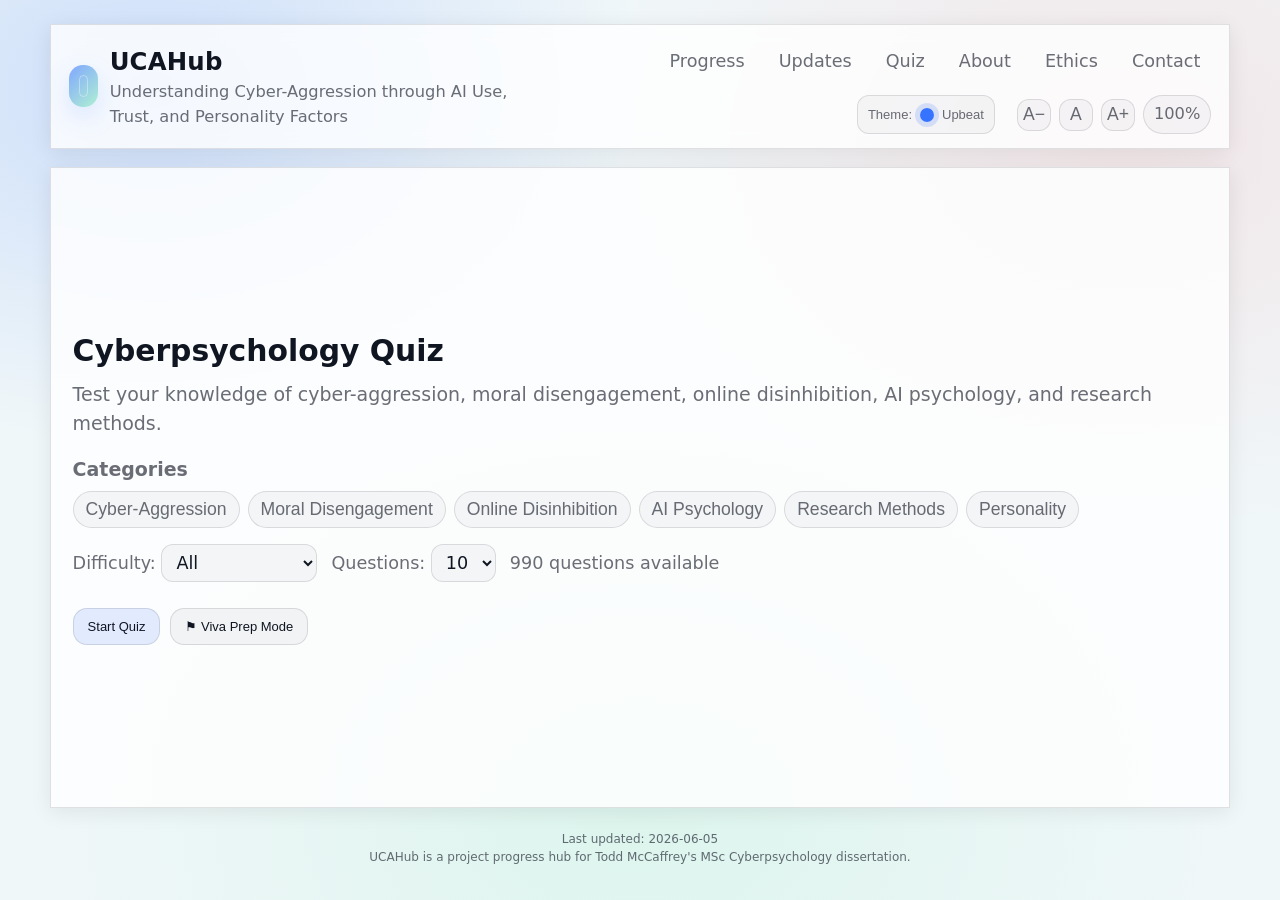
==== commit 54126100: "Quiz: surface Viva Prep as a prominent top button The viva/canonical open-ended question banks were " ====
--- a/quiz/index.html
+++ b/quiz/index.html
@@ -351,6 +351,7 @@
 
           <div class="quiz-actions">
             <button class="btn" id="btnStart" type="button">Start Quiz</button>
+            <button class="btn secondary" id="vivaToggle" type="button">⚑ Viva Prep Mode</button>
           </div>
 
           <!-- Mastery tracker on home screen -->
@@ -439,9 +440,6 @@
     <footer class="footer">
       <span id="lastUpdated"></span>
       <div>UCAHub is a project progress hub for Todd McCaffrey's MSc Cyberpsychology dissertation.</div>
-      <div class="footer-right">
-        <button class="viva-link" id="vivaToggle" type="button">Viva Prep</button>
-      </div>
     </footer>
   </div>
 
@@ -833,7 +831,7 @@
       vivaMode = !vivaMode;
       $("vivaBanner").classList.toggle("active", vivaMode);
       $("quizTitle").textContent = vivaMode ? "Viva Preparation Mode" : "Cyberpsychology Quiz";
-      $("vivaToggle").textContent = vivaMode ? "Exit Viva Mode" : "Viva Prep";
+      $("vivaToggle").textContent = vivaMode ? "Exit Viva Mode" : "⚑ Viva Prep Mode";
       selectedCategories.clear();
       renderCategoryChips();
       updateAvailableCount();
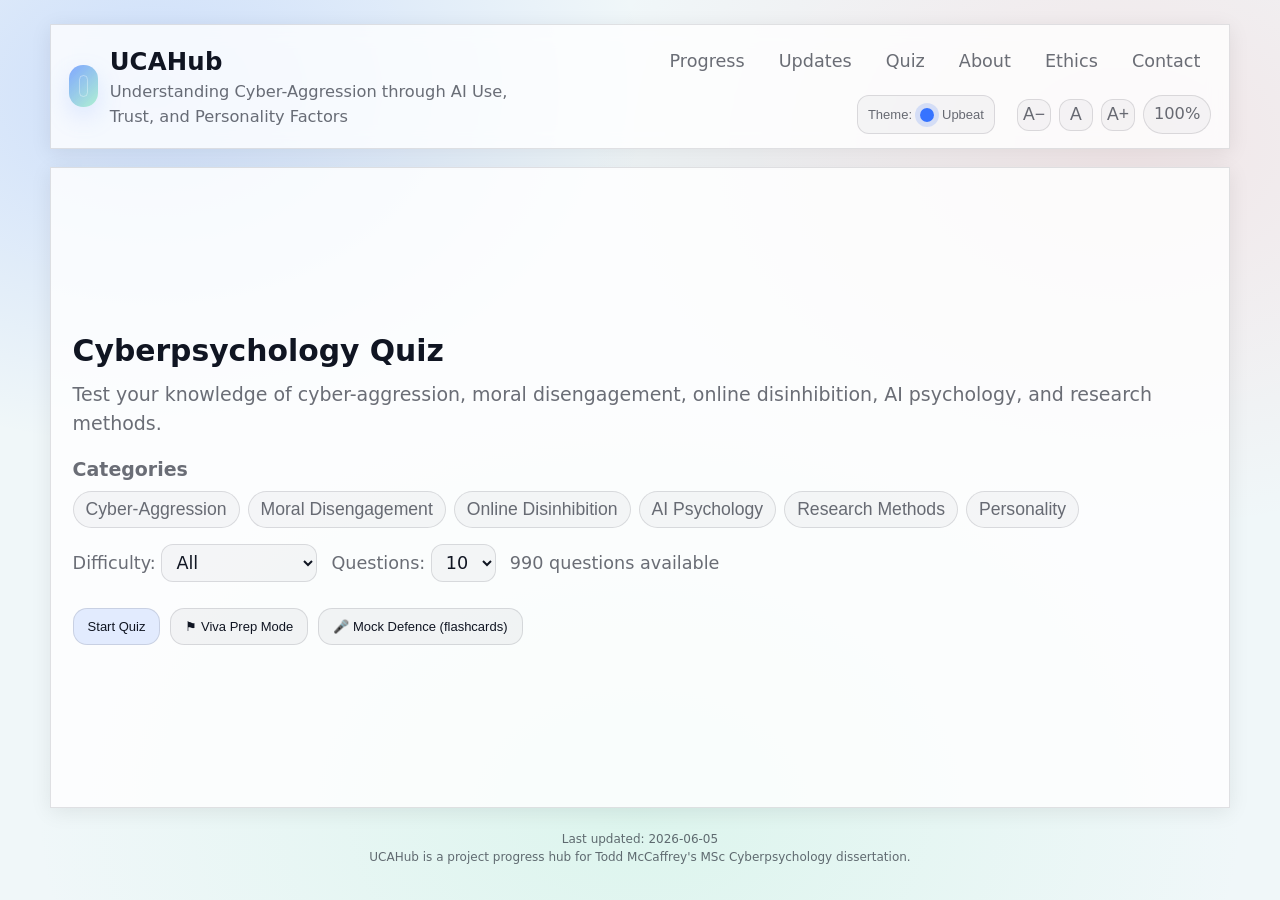
==== commit 7366b28b: "Add Mock Defence flashcard quiz (open-ended viva drill) Publish the self-contained flashcard 'Mock D" ====
--- a/quiz/index.html
+++ b/quiz/index.html
@@ -352,6 +352,7 @@
           <div class="quiz-actions">
             <button class="btn" id="btnStart" type="button">Start Quiz</button>
             <button class="btn secondary" id="vivaToggle" type="button">⚑ Viva Prep Mode</button>
+            <button class="btn secondary" type="button" onclick="location.href='/quiz/mock-defence.html'">🎤 Mock Defence (flashcards)</button>
           </div>
 
           <!-- Mastery tracker on home screen -->
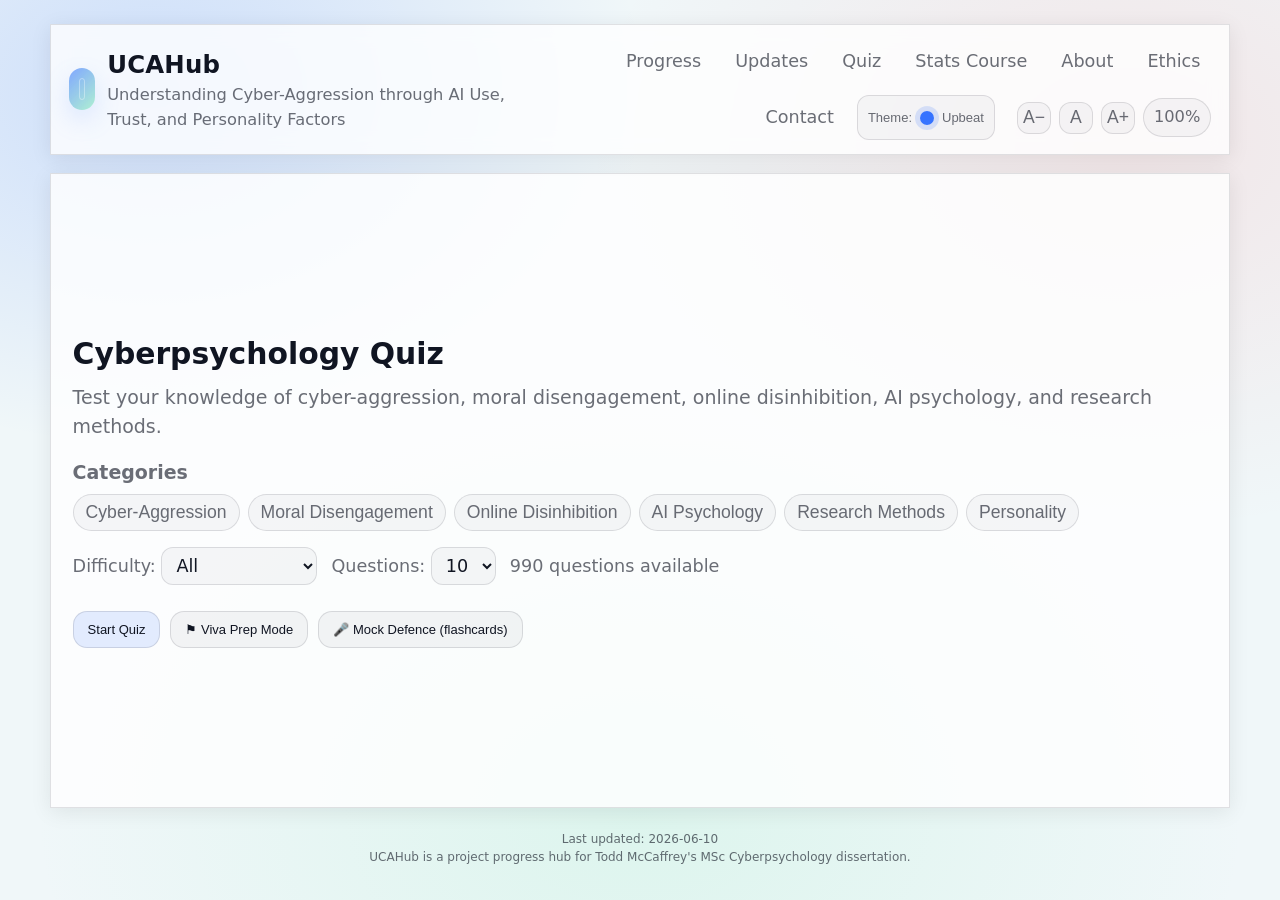
==== commit 00345a7d: "Add Stats Course link site-wide + home page feature section Surface stats.ucahub.ie (Statistics 101 " ====
--- a/quiz/index.html
+++ b/quiz/index.html
@@ -9,6 +9,7 @@
   <script src="/assets/app.js" defer></script>
   <script src="/quiz/prep-quiz.js" defer></script>
   <script src="/quiz/viva-quiz.js" defer></script>
+  <script src="/quiz/viva-bank.js" defer></script>
   <script src="/quiz/viva-canonical.js" defer></script>
   <style>
     /* ==================== QUIZ STYLES ==================== */
@@ -298,6 +299,7 @@
         <a href="/progress.html">Progress</a>
         <a href="/updates.html">Updates</a>
         <a href="/quiz/">Quiz</a>
+        <a href="https://stats.ucahub.ie">Stats Course</a>
         <a href="/about.html">About</a>
         <a href="/ethics.html">Ethics</a>
         <a href="/contact.html">Contact</a>
@@ -352,7 +354,7 @@
           <div class="quiz-actions">
             <button class="btn" id="btnStart" type="button">Start Quiz</button>
             <button class="btn secondary" id="vivaToggle" type="button">⚑ Viva Prep Mode</button>
-            <button class="btn secondary" type="button" onclick="location.href='/quiz/mock-defence.html'">🎤 Mock Defence (flashcards)</button>
+            <button class="btn secondary" type="button" onclick="location.href='/quiz/mock-defence'">🎤 Mock Defence (flashcards)</button>
           </div>
 
           <!-- Mastery tracker on home screen -->
--- a/assets/style.css
+++ b/assets/style.css
@@ -1028,3 +1028,26 @@
   gap:10px;
   flex-wrap:wrap;
 }
+
+/* ==================== TACA DEMO SECTION ==================== */
+.demo-section{
+  margin-top:14px;
+  padding:16px 20px;
+  border-radius:var(--radius);
+  border:1px solid var(--line);
+  background:var(--card);
+  box-shadow: var(--shadow);
+}
+
+.demo-title{
+  margin:0 0 6px;
+  font-size:1.05rem;
+  color:var(--text);
+}
+
+.demo-note{
+  margin:0 0 14px;
+  font-size:.92rem;
+  line-height:1.55;
+  color:var(--muted);
+}
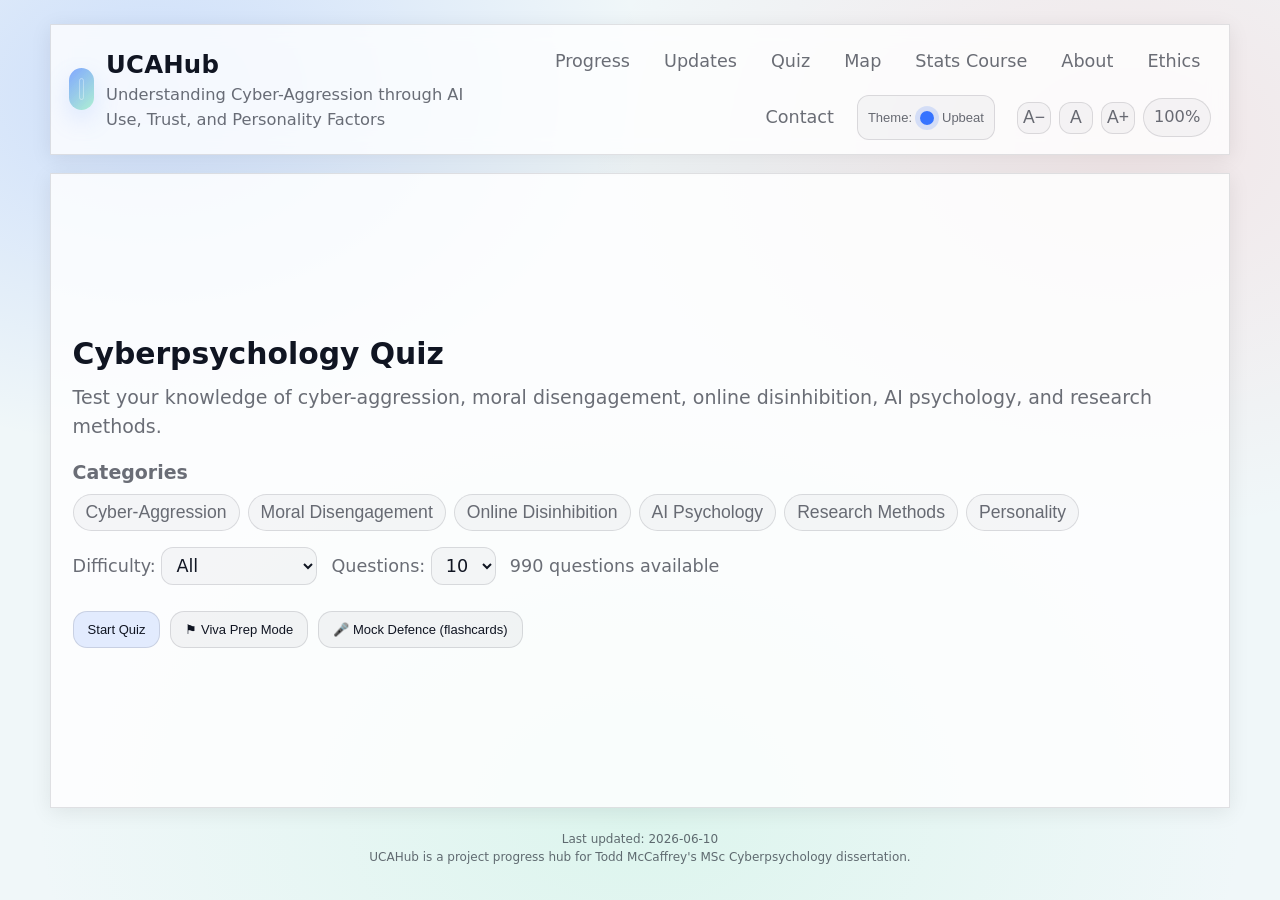
==== commit 426e3d1e: "Add Map link to primary nav site-wide; add Stats Course link to map page The Thesis Map was only rea" ====
--- a/quiz/index.html
+++ b/quiz/index.html
@@ -299,6 +299,7 @@
         <a href="/progress.html">Progress</a>
         <a href="/updates.html">Updates</a>
         <a href="/quiz/">Quiz</a>
+        <a href="/quiz/map.html">Map</a>
         <a href="https://stats.ucahub.ie">Stats Course</a>
         <a href="/about.html">About</a>
         <a href="/ethics.html">Ethics</a>
